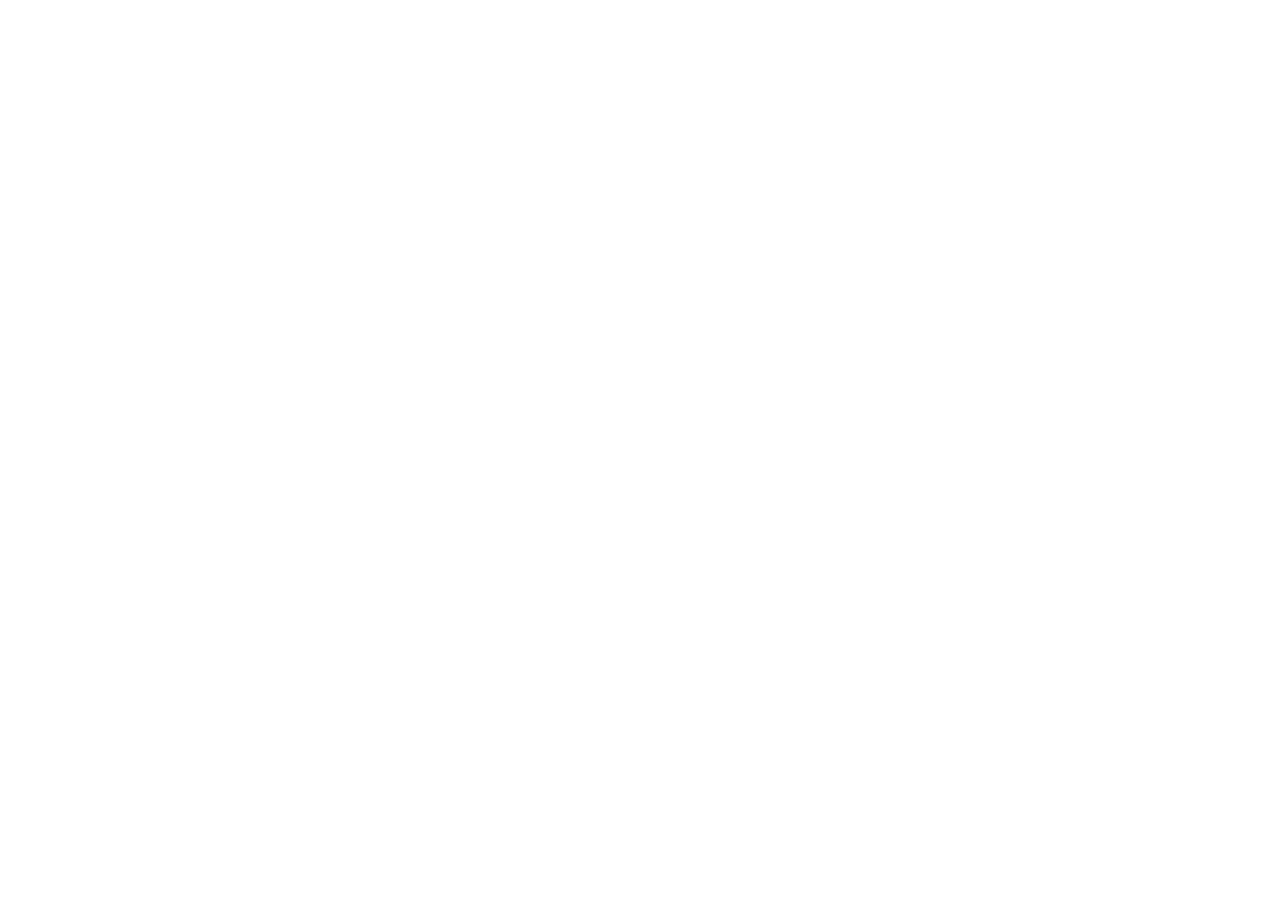
==== index.html @ 26af7fab "Start" ====
<!DOCTYPE html>
<html lang="en">
<head>
    <meta charset="UTF-8">
    <meta name="viewport" content="width=device-width, initial-scale=1.0">
    <title>Document</title>
    <link rel="stylesheet" href="style.css">
</head>
<body>
    
</body>
<script ></script>
</html>
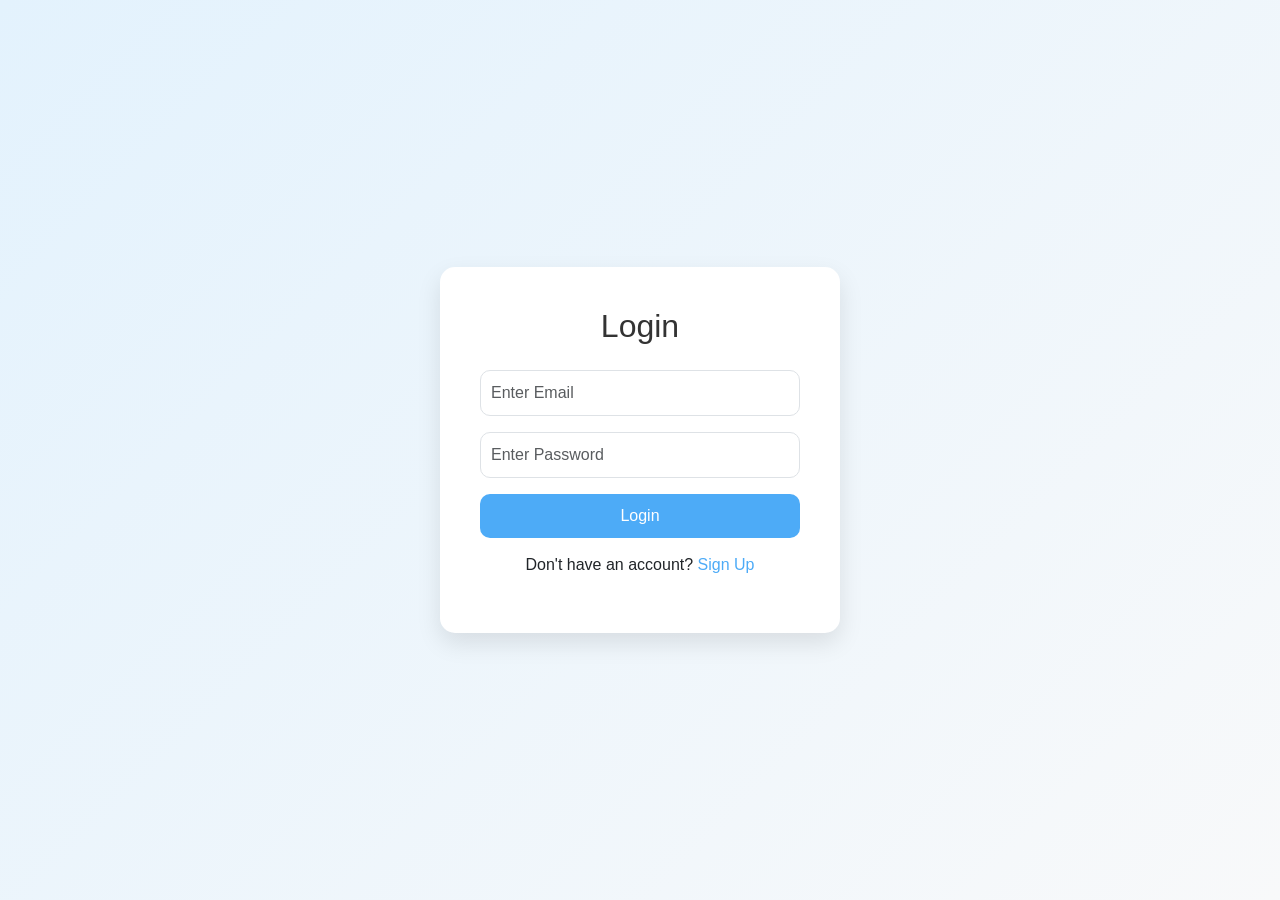
==== commit 6e804055: "Start" ====
--- a/index.html
+++ b/index.html
@@ -1,13 +1,42 @@
-<!DOCTYPE html>
+<!doctype html>
 <html lang="en">
 <head>
-    <meta charset="UTF-8">
-    <meta name="viewport" content="width=device-width, initial-scale=1.0">
-    <title>Document</title>
-    <link rel="stylesheet" href="style.css">
+  <meta charset="utf-8">
+  <meta name="viewport" content="width=device-width, initial-scale=1">
+  <title>Login - Sticky Notes</title>
+
+  <!-- Bootstrap -->
+  <link href="https://cdn.jsdelivr.net/npm/bootstrap@5.3.8/dist/css/bootstrap.min.css" rel="stylesheet">
+
+  <!-- Custom CSS -->
+  <link rel="stylesheet" href="./style/style.css">
 </head>
+
 <body>
-    
+
+  <div class="login-card">
+    <h2>Login</h2>
+
+   
+      <div class="mb-3">
+        <input type="email" id="loginUserEmail" class="form-control" placeholder="Enter Email">
+      </div>
+
+      <div class="mb-3">
+        <input type="password" id="loginUserPassword" class="form-control" placeholder="Enter Password">
+      </div>
+
+      <div class="d-grid">
+        <button class="btn btn-custom" id="loginBtn">Login</button>
+      </div>
+
+      <div class="signup-link">
+        <p>Don't have an account? <a href="./pages/signUp.html">Sign Up</a></p>
+      </div>
+ 
+  </div>
+
+    <script src="./script/app.js"></script>  
+  <script src="https://cdn.jsdelivr.net/npm/bootstrap@5.3.8/dist/js/bootstrap.bundle.min.js"></script>
 </body>
-<script ></script>
 </html>
--- a/style/style.css
+++ b/style/style.css
@@ -0,0 +1,57 @@
+body {
+  background: linear-gradient(135deg, #e3f2fd, #f8f9fa);
+  height: 100vh;
+  display: flex;
+  justify-content: center;
+  align-items: center;
+  font-family: 'Segoe UI', sans-serif;
+}
+
+.login-card {
+  background: #ffffff;
+  padding: 40px;
+  border-radius: 15px;
+  box-shadow: 0 10px 25px rgba(0, 0, 0, 0.1);
+  width: 100%;
+  max-width: 400px;
+}
+
+.login-card h2 {
+  text-align: center;
+  margin-bottom: 25px;
+  color: #333;
+}
+
+.form-control {
+  border-radius: 10px;
+  padding: 10px;
+}
+
+.btn-custom {
+  background-color: #4dabf7;
+  border: none;
+  border-radius: 10px;
+  padding: 10px;
+  font-weight: 500;
+  transition: 0.3s;
+  color: white;
+}
+
+.btn-custom:hover {
+  background-color: #339af0;
+}
+
+.signup-link {
+  text-align: center;
+  margin-top: 15px;
+}
+
+.signup-link a {
+  text-decoration: none;
+  color: #4dabf7;
+  font-weight: 500;
+}
+
+.signup-link a:hover {
+  text-decoration: underline;
+}
